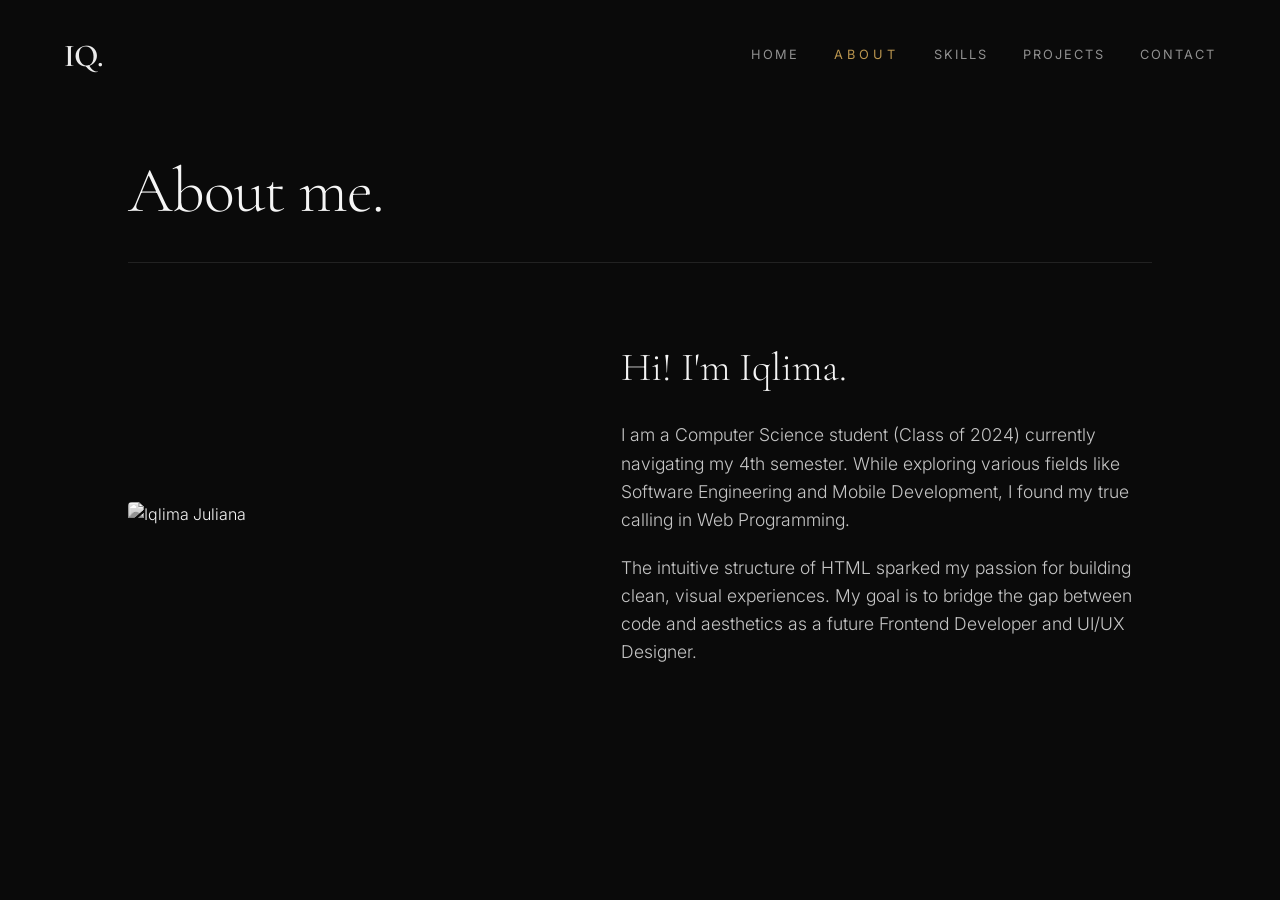
==== about.html @ c34dc78e "Add files via upload utp" ====
<!DOCTYPE html>
<html lang="id">
<head>
    <meta charset="UTF-8">
    <meta name="viewport" content="width=device-width, initial-scale=1.0">
    <title>About | Iqlima Juliana</title>
    <link rel="stylesheet" href="style.css">
</head>
<body>
    <header>
        <div class="logo"><a href="index.html">IQ.</a></div>
        <nav class="nav-links">
            <a href="index.html">Home</a>
            <a href="about.html" class="active">About</a>
            <a href="skills.html">Skills</a>
            <a href="project.html">Projects</a>
            <a href="contact.html">Contact</a>
        </nav>
    </header>

    <section>
        <div class="container">
            <h1 class="section-title reveal">About me.</h1>
            <div class="about-grid">
                <div class="about-image-wrapper reveal">
                    <img src="assets/img/imm.png" alt="Iqlima Juliana">
                </div>
                <div class="about-text reveal">
                    <h3>Hi! I'm Iqlima.</h3>
                    <p>I am a Computer Science student (Class of 2024) currently navigating my 4th semester. While exploring various fields like Software Engineering and Mobile Development, I found my true calling in Web Programming.</p>
                    <p>The intuitive structure of HTML sparked my passion for building clean, visual experiences. My goal is to bridge the gap between code and aesthetics as a future Frontend Developer and UI/UX Designer.</p>
                </div>
            </div>
        </div>
    </section>

    <script src="script.js"></script>
</body>
</html>
---- style.css ----
/* --- GLOBAL STYLES --- */
@import url('https://fonts.googleapis.com/css2?family=Cormorant+Garamond:ital,wght@0,300;0,600;1,300&family=Inter:wght@300;400;600;800&display=swap');

:root {
    --bg-dark: #0a0a0a;
    --text-light: #f5f5f5;
    --accent: #c5a059; /* Muted Gold */
    --font-serif: 'Cormorant Garamond', serif;
    --font-sans: 'Inter', sans-serif;
    --transition-smooth: all 0.8s cubic-bezier(0.22, 1, 0.36, 1);
}

* {
    margin: 0;
    padding: 0;
    box-sizing: border-box;
    outline: none;
}

body {
    background-color: var(--bg-dark);
    color: var(--text-light);
    font-family: var(--font-sans);
    line-height: 1.6;
    overflow-x: hidden;
    font-weight: 300;
}

/* LOGO & NAV */
header {
    position: fixed;
    top: 0;
    width: 100%;
    padding: 30px 5%;
    display: flex;
    justify-content: space-between;
    align-items: center;
    z-index: 1000;
    mix-blend-mode: difference; /* Efek teks berubah warna pas backgroundny beda */
}

.logo a {
    font-family: var(--font-serif);
    font-weight: 600;
    font-size: 2rem;
    text-decoration: none;
    color: var(--text-light);
    letter-spacing: -1px;
}

.nav-links {
    display: flex;
    gap: 35px;
}

.nav-links a {
    text-decoration: none;
    color: var(--text-light);
    font-size: 0.8rem;
    font-weight: 400;
    text-transform: uppercase;
    letter-spacing: 2px;
    opacity: 0.6;
    transition: var(--transition-smooth);
}

.nav-links a:hover, .nav-links a.active {
    opacity: 1;
    letter-spacing: 4px;
    color: var(--accent);
}

/* GRID & SECTION */
section {
    padding: 140px 10% 100px;
    min-height: 100vh;
}

.container {
    width: 100%;
    max-width: 1400px;
    margin: 0 auto;
}

.section-title {
    font-family: var(--font-serif);
    font-size: 4rem;
    font-weight: 300;
    letter-spacing: -1px;
    margin-bottom: 80px;
    border-bottom: 1px solid rgba(245, 245, 245, 0.1);
    padding-bottom: 20px;
}

/* HOME */
.hero {
    height: 100vh;
    display: flex;
    flex-direction: column;
    justify-content: center;
    align-items: center;
    overflow: hidden; /* biar gk scroll kl font ny kegedean */
}

.main-title {
    display: flex;
    flex-direction: column;
    align-items: center;
    line-height: 0.65; /* biar teksnya deket */
}

.main-title span {
    font-family: var(--font-serif); 
    font-style: italic;
    font-size: clamp(8rem, 25vw, 18rem); 
    font-weight: 500;
    letter-spacing: -0.04em;
    display: block;
}

.main-title .bottom {
    margin-top: -0.3em; 
    margin-left: 2.9em; 
}

.hero-sub-title {
    font-size: 1rem;
    letter-spacing: 0.3em;
    text-transform: uppercase;
    margin-bottom: -6rem; 
    z-index: 2;
    align-self: flex-start; 
    margin-left: 10%;
    justify-content: left;
    color: var(--accent);
}

/* ABOUT PAGE */
.about-grid {
    display: grid;
    grid-template-columns: 1fr 1.2fr;
    gap: 50px;
    align-items: center;
}

.about-image-wrapper {
    position: relative;
    overflow: hidden;
    border-radius: 4px;
}

.about-image-wrapper img {
    width: 100%;
    height: 500px;
    object-fit: cover;
    filter: grayscale(100%);
    transition: var(--transition-smooth);
}

.about-image-wrapper:hover img {
    filter: grayscale(0%);
    transform: scale(1.05);
}

.about-text h3 {
    font-family: var(--font-serif);
    font-size: 2.5rem;
    font-weight: 300;
    margin-bottom: 30px;
    line-height: 1.2;
}

.about-text p {
    font-size: 1.1rem;
    color: rgba(245, 245, 245, 0.8);
    margin-bottom: 20px;
    max-width: 600px;
}

/* SKILLS PAGE */
.skills-list {
    display: grid;
    grid-template-columns: repeat(auto-fill, minmax(300px, 1fr));
    gap: 40px;
}

.skill-item {
    background-color: rgba(255, 255, 255, 0.03);
    padding: 40px;
    border-radius: 4px;
    border: 1px solid rgba(255, 255, 255, 0.05);
    transition: var(--transition-smooth);
}

.skill-item:hover {
    background-color: rgba(255, 255, 255, 0.07);
    border-color: var(--accent);
    transform: translateY(-5px);
}

.skill-icon {
    width: 50px;
    height: 50px;
    margin-bottom: 30px;
    filter: grayscale(100%) brightness(1.5);
}

.skill-icon img {
    width: 100%; height: 100%; object-fit: contain;
}

.skill-info h3 {
    font-family: var(--font-serif);
    font-size: 1.8rem;
    font-weight: 300;
    margin-bottom: 10px;
}

.skill-info p {
    font-size: 0.9rem;
    color: rgba(245, 245, 245, 0.6);
}

/* PROJECT PAGE  */
.project-wrapper {
    display: flex;
    flex-direction: column;
    gap: 150px;
}

.project-section {
    display: grid;
    grid-template-columns: 1.5fr 1fr;
    gap: 60px;
    align-items: center;
}

.project-section.reverse {
    grid-template-columns: 1fr 1.5fr;
}

.project-section.reverse .single-project-img {
    grid-column: 2;
}

.project-section.reverse .project-details {
    grid-column: 1;
    grid-row: 1;
}

.single-project-img {
    width: 100%;
    aspect-ratio: 16/10;
    overflow: hidden;
    border-radius: 4px;
}

.single-project-img img {
    width: 100%; height: 100%; object-fit: cover;
    filter: grayscale(100%);
    transition: var(--transition-smooth);
}

.project-section:hover img {
    filter: grayscale(0%);
    transform: scale(1.03);
}

.project-details h2 {
    font-family: var(--font-serif);
    font-size: 3rem;
    font-weight: 300;
    line-height: 1.1;
    margin-bottom: 20px;
}

.project-meta {
    font-size: 0.8rem;
    text-transform: uppercase;
    letter-spacing: 2px;
    color: var(--accent);
}

/* CONTACT PAGE */
.contact-grid {
    display: grid;
    grid-template-columns: 1fr 1fr;
    gap: 100px;
}

.contact-title {
    font-family: var(--font-serif);
    font-size: 3.5rem;
    font-weight: 300;
    margin-bottom: 50px;
}

.social-item {
    display: flex;
    align-items: center;
    gap: 20px;
    padding: 25px 0;
    border-bottom: 1px solid rgba(245, 245, 245, 0.05);
    text-decoration: none;
    color: var(--text-light);
    transition: 0.3s;
}

.social-item:hover {
    color: var(--accent);
    padding-left: 10px;
}

.social-icon { width: 30px; height: 30px; filter: invert(1); }
.social-icon img { width: 100%; height: 100%; object-fit: contain; }
.social-info h3 { font-size: 1.1rem; font-weight: 600; }
.social-info p { font-size: 0.9rem; opacity: 0.6; }

/* CONTACT FORM */
.contact-container {
    display: grid;
    grid-template-columns: 1fr 1fr;
    gap: 100px;
    padding-top: 100px;
    align-items: start;
}

.contact-title {
    font-family: var(--font-serif);
    font-size: clamp(3rem, 8vw, 6rem);
    line-height: 0.9;
    margin-bottom: 50px;
}

/* Social Links Styling */
.social-item {
    display: flex;
    justify-content: space-between;
    padding: 20px 0;
    border-bottom: 1px solid rgba(255, 255, 255, 0.1);
    text-decoration: none;
    color: white;
    transition: 0.3s;
}

.social-item:hover {
    padding-left: 10px;
    color: #c5a059; /* Warna emas/cokelatmu */
}

/* Form Floating Label Effect */
.input-group {
    position: relative;
    margin-bottom: 40px;
}

.input-group input, 
.input-group textarea {
    width: 100%;
    background: transparent;
    border: none;
    border-bottom: 1px solid rgba(255, 255, 255, 0.3);
    padding: 10px 0;
    color: white;
    font-size: 1.1rem;
    outline: none;
}

.input-group label {
    position: absolute;
    left: 0;
    top: 10px;
    color: rgba(255, 255, 255, 0.5);
    transition: 0.3s;
    pointer-events: none;
}

/* Animasi saat input diklik atau diisi */
.input-group input:focus ~ label,
.input-group input:valid ~ label,
.input-group textarea:focus ~ label,
.input-group textarea:valid ~ label {

    top: -20px;
    font-size: 0.8rem;
    color: #c5a059;
}
.input-group input:focus:invalid,
.input-group textarea:focus:invalid {
    border-bottom: 1px solid #ff6b6b;
}

.input-group input:focus, 
.input-group textarea:focus {
    border-bottom: 1px solid #c5a059;
}

/* Memastikan label tidak menabrak teks error */
#error-msg {
    font-family: var(--font-sans);
    letter-spacing: 1px;
    text-transform: uppercase;
    font-weight: 600;
}

/* Responsivitas untuk mobile (karena kita baru nambah viewport) */
@media (max-width: 768px) {
    .contact-container {
        flex-direction: column;
        padding-top: 100px;
    }
    
    .contact-title {
        font-size: 3rem;
        margin-bottom: 40px;
    }
}

/* Button Styling */
.btn-send {
    width: 100%;
    background: #c5a059;
    color: black;
    border: none;
    padding: 20px;
    font-weight: 700;
    letter-spacing: 2px;
    cursor: pointer;
    transition: 0.3s;
    margin-top: 20px;
}

.btn-send:hover {
    background: white;
    transform: translateY(-5px);
}

.location-tag {
    margin-top: 40px;
    font-size: 0.8rem;
    opacity: 0.5;
    text-transform: uppercase;
    letter-spacing: 2px;
}
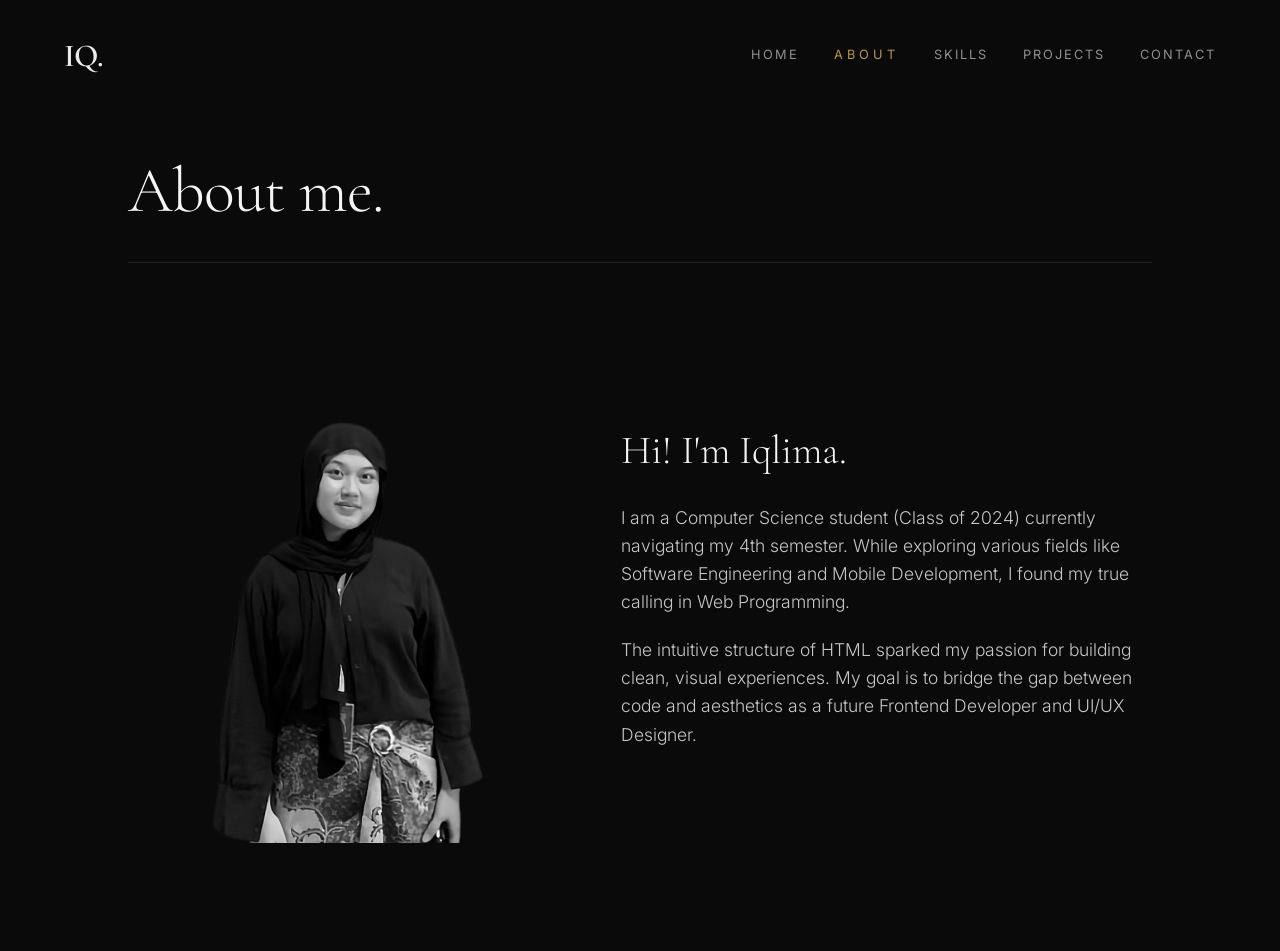
==== commit a79d8f81: "Fix HTML structure and update image path" ====
--- a/about.html
+++ b/about.html
@@ -23,7 +23,7 @@
             <h1 class="section-title reveal">About me.</h1>
             <div class="about-grid">
                 <div class="about-image-wrapper reveal">
-                    <img src="assets/img/imm.png" alt="Iqlima Juliana">
+                    <img src="Assets/img/imm.png" alt="Iqlima Juliana">
                 </div>
                 <div class="about-text reveal">
                     <h3>Hi! I'm Iqlima.</h3>
@@ -36,4 +36,4 @@
 
     <script src="script.js"></script>
 </body>
-</html>+</html>
